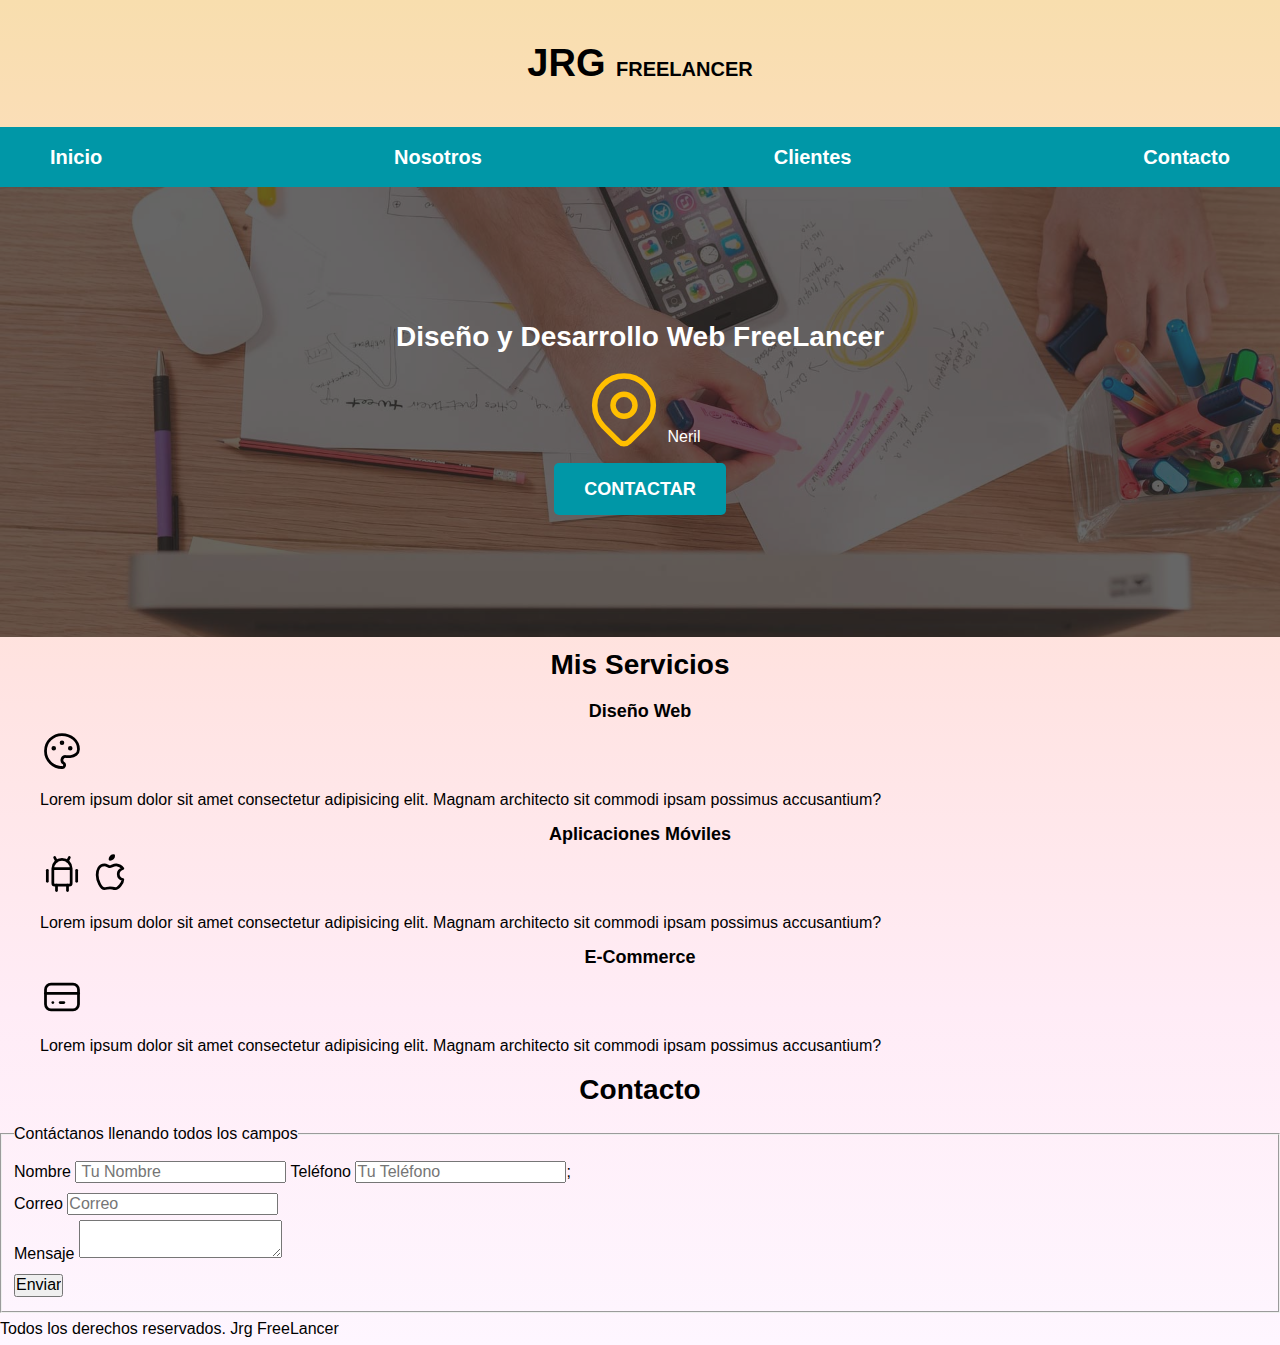
==== index.html @ c3576cb9 "Commit inicial" ====
<!DOCTYPE html>
<html lang="es">

<head>
    <meta charset="UTF-8">
    <meta http-equiv="X-UA-Compatible" content="IE=edge">
    <meta name="viewport" content="width=device-width, initial-scale=1.0">
    <title>FreeLancer</title>
    <link rel="preload" href="css/normalize.css" as="style">
    <link rel="stylesheet" href="css/normalize.css">
    <link rel="preconnect" href="https://fonts.googleapis.com">
    <link rel="preconnect" href="https://fonts.gstatic.com" crossorigin>
    <link href="https://fonts.googleapis.com/css2?family=Krub:wght@400;700&display=swap" rel="stylesheet">
    <link rel="preload" href="css/styles.css" as="style">
    <link rel="stylesheet" href="css/styles.css">
</head>

<body>
    <header class="header">
        <h1 class="header__title">Jrg <span>FreeLancer</span>
        </h1>
    </header>
    <div class="navbar--bg">
        <nav class="container navbar">
            <a class="navbar__links" href="#">Inicio</a>
            <a class="navbar__links" href="./nosotros.html">Nosotros</a>
            <a class="navbar__links" href="#">Clientes</a>
            <a class="navbar__links" href="#">Contacto</a>
        </nav>
    </div>
    <section class="hero">
        <div class="hero__content">
            <h2 class="hero__title">Diseño y Desarrollo Web FreeLancer</h2>
            <div class="hero__ubication">
                <svg xmlns="http://www.w3.org/2000/svg" class="icon icon-tabler icon-tabler-map-pin" width="88"
                    height="88" viewBox="0 0 24 24" stroke-width="1.5" stroke="#ffbf00" fill="none"
                    stroke-linecap="round" stroke-linejoin="round">
                    <path stroke="none" d="M0 0h24v24H0z" fill="none" />
                    <circle cx="12" cy="11" r="3" />
                    <path d="M17.657 16.657l-4.243 4.243a2 2 0 0 1 -2.827 0l-4.244 -4.243a8 8 0 1 1 11.314 0z" />
                </svg>
                <p>Neril</p>
            </div> <!-- .hero__ubication -->
            </di>
            <a class="btn" href="Contactar">Contactar</a>
        </div> <!-- .contenido__hero -->
    </section>
    <main class="container">
        <h2>Mis Servicios</h2>
        <section>
            <h3>Diseño Web</h3>
            <svg xmlns="http://www.w3.org/2000/svg" class="icon icon-tabler icon-tabler-palette" width="44" height="44"
                viewBox="0 0 24 24" stroke-width="1.5" stroke="#000000" fill="none" stroke-linecap="round"
                stroke-linejoin="round">
                <path stroke="none" d="M0 0h24v24H0z" fill="none" />
                <path
                    d="M12 21a9 9 0 1 1 0 -18a9 8 0 0 1 9 8a4.5 4 0 0 1 -4.5 4h-2.5a2 2 0 0 0 -1 3.75a1.3 1.3 0 0 1 -1 2.25" />
                <circle cx="7.5" cy="10.5" r=".5" fill="currentColor" />
                <circle cx="12" cy="7.5" r=".5" fill="currentColor" />
                <circle cx="16.5" cy="10.5" r=".5" fill="currentColor" />
            </svg>
            <p>Lorem ipsum dolor sit amet consectetur adipisicing elit. Magnam architecto sit commodi ipsam possimus
                accusantium?</p>
        </section>
        <section>
            <h3>Aplicaciones Móviles</h3>
            <svg xmlns="http://www.w3.org/2000/svg" class="icon icon-tabler icon-tabler-brand-android" width="44"
                height="44" viewBox="0 0 24 24" stroke-width="1.5" stroke="#000000" fill="none" stroke-linecap="round"
                stroke-linejoin="round">
                <path stroke="none" d="M0 0h24v24H0z" fill="none" />
                <line x1="4" y1="10" x2="4" y2="16" />
                <line x1="20" y1="10" x2="20" y2="16" />
                <path d="M7 9h10v8a1 1 0 0 1 -1 1h-8a1 1 0 0 1 -1 -1v-8a5 5 0 0 1 10 0" />
                <line x1="8" y1="3" x2="9" y2="5" />
                <line x1="16" y1="3" x2="15" y2="5" />
                <line x1="9" y1="18" x2="9" y2="21" />
                <line x1="15" y1="18" x2="15" y2="21" />
            </svg>
            <svg xmlns="http://www.w3.org/2000/svg" class="icon icon-tabler icon-tabler-brand-apple" width="44"
                height="44" viewBox="0 0 24 24" stroke-width="1.5" stroke="#000000" fill="none" stroke-linecap="round"
                stroke-linejoin="round">
                <path stroke="none" d="M0 0h24v24H0z" fill="none" />
                <path
                    d="M9 7c-3 0 -4 3 -4 5.5c0 3 2 7.5 4 7.5c1.088 -.046 1.679 -.5 3 -.5c1.312 0 1.5 .5 3 .5s4 -3 4 -5c-.028 -.01 -2.472 -.403 -2.5 -3c-.019 -2.17 2.416 -2.954 2.5 -3c-1.023 -1.492 -2.951 -1.963 -3.5 -2c-1.433 -.111 -2.83 1 -3.5 1c-.68 0 -1.9 -1 -3 -1z" />
                <path d="M12 4a2 2 0 0 0 2 -2a2 2 0 0 0 -2 2" />
            </svg>
            <p>Lorem ipsum dolor sit amet consectetur adipisicing elit. Magnam architecto sit commodi ipsam possimus
                accusantium?</p>
        </section>
        <h3>E-Commerce</h3>
        <svg xmlns="http://www.w3.org/2000/svg" class="icon icon-tabler icon-tabler-credit-card" width="44" height="44"
            viewBox="0 0 24 24" stroke-width="1.5" stroke="#000000" fill="none" stroke-linecap="round"
            stroke-linejoin="round">
            <path stroke="none" d="M0 0h24v24H0z" fill="none" />
            <rect x="3" y="5" width="18" height="14" rx="3" />
            <line x1="3" y1="10" x2="21" y2="10" />
            <line x1="7" y1="15" x2="7.01" y2="15" />
            <line x1="11" y1="15" x2="13" y2="15" />
        </svg>
        <section>
            <p>Lorem ipsum dolor sit amet consectetur adipisicing elit. Magnam architecto sit commodi ipsam possimus
                accusantium?</p>
        </section>
    </main>
    <section>
        <h2>Contacto</h2>
        <form action="">
            <fieldset>
                <legend>Contáctanos llenando todos los campos</legend>
                <div>
                    <label for="nombre">Nombre</label>
                    <input type="text" id="nombre" placeholder=" Tu Nombre">
                    <label for="telefono">Teléfono</label>
                    <input type="tel" id="telefono" placeholder="Tu Teléfono">;
                </div>
                <div>
                    <label for="correo">Correo</label>
                    <input type="mail" id="correo" placeholder="Correo">
                </div>
                <div>
                    <label for="mensaje">Mensaje</label>
                    <textarea name="mensaje" id="mensaje"></textarea>
                </div>
                <div> <input type="submit" value="Enviar"></div>
            </fieldset>
        </form>
    </section>
    <footer>
        <p>Todos los derechos reservados. Jrg FreeLancer</p>
    </footer>
</body>

</html>
---- css/styles.css ----
:root {
  --blanco: #fff;
  --dark: #212121;
  --primary: #ffc107;
  --secondary: #0097a7;
  --grey: #757575;
}

/** GLOBALES **/
html {
  font-size: 62.5%;
  font-family: 'Krub', sans-serif;
  box-sizing: border-box;
}

*,
*::before,
*::after {
  margin: 0;
  padding: 0;
  box-sizing: inherit;
}

body {
  font-size: 16rem; /* 1rem = 10px */
  background-image: linear-gradient(
    to top,
    #fef6ff,
    #ffecf6,
    #ffe3e1,
    #ffdec6,
    #f8deae
  );
}

body {
  font-family: 'Lato', sans-serif;
  font-size: 1.6rem;
  line-height: 2;
}

.container {
  max-width: 120rem;
  margin: 0 auto;
}

.btn {
  background-color: var(--secondary);
  color: var(--blanco);
  padding: 0.8rem 3rem;
  margin-top: 1rem;
  font-size: 1.8rem;
  font-weight: 700;
  text-decoration: none;
  text-align: center;
  text-transform: uppercase;
  border-radius: 0.5rem;
  width: 90%;
}

@media (min-width: 768px) {
  .btn {
    width: auto;
  }
}

/** TIPOGRAFÍA **/
h1 {
  font-size: 3.8rem;
}

h2 {
  font-size: 2.8rem;
}

h3 {
  font-size: 1.8rem;
}

h1,
h2,
h3 {
  text-align: center;
}

/** UTILIDADES **/

/** TÍTULOS **/
.header__title {
  text-transform: uppercase;
}

.header__title span {
  font-size: 2rem;
}

/** NAVEGACIÓN PRINICIPAL **/
.navbar--bg {
  background-color: var(--secondary);
}

.navbar {
  display: flex;
  flex-direction: column;
  align-items: center;
}

@media (min-width: 768px) {
  .navbar {
    flex-direction: row;
    justify-content: space-between;
  }
}

.navbar__links {
  text-decoration: none;
  color: var(--blanco);
  padding: 1rem;
  font-weight: 700;
  font-size: 2rem;
}

.navbar__links:hover {
  background-color: var(--primary);
  color: var(--dark);
}

/** HERO SECTION **/
.hero {
  background-image: url(../img/hero.jpg);
  background-size: cover;
  background-repeat: no-repeat;
  height: 45rem;
  position: relative;
}

.hero__content {
  position: absolute;
  background-color: rgb(37 37 37 / 70%);
  width: 100%;
  height: 100%;
  display: flex;
  flex-direction: column;
  align-items: center;
  justify-content: center;
}

.hero__title {
  color: var(--blanco);
}

.hero__ubication {
  display: flex;
  align-items: flex-end;
  color: var(--blanco);
}
---- css/styles.css ----
:root {
  --blanco: #fff;
  --dark: #212121;
  --primary: #ffc107;
  --secondary: #0097a7;
  --grey: #757575;
}

/** GLOBALES **/
html {
  font-size: 62.5%;
  font-family: 'Krub', sans-serif;
  box-sizing: border-box;
}

*,
*::before,
*::after {
  margin: 0;
  padding: 0;
  box-sizing: inherit;
}

body {
  font-size: 16rem; /* 1rem = 10px */
  background-image: linear-gradient(
    to top,
    #fef6ff,
    #ffecf6,
    #ffe3e1,
    #ffdec6,
    #f8deae
  );
}

body {
  font-family: 'Lato', sans-serif;
  font-size: 1.6rem;
  line-height: 2;
}

.container {
  max-width: 120rem;
  margin: 0 auto;
}

.btn {
  background-color: var(--secondary);
  color: var(--blanco);
  padding: 0.8rem 3rem;
  margin-top: 1rem;
  font-size: 1.8rem;
  font-weight: 700;
  text-decoration: none;
  text-align: center;
  text-transform: uppercase;
  border-radius: 0.5rem;
  width: 90%;
}

@media (min-width: 768px) {
  .btn {
    width: auto;
  }
}

/** TIPOGRAFÍA **/
h1 {
  font-size: 3.8rem;
}

h2 {
  font-size: 2.8rem;
}

h3 {
  font-size: 1.8rem;
}

h1,
h2,
h3 {
  text-align: center;
}

/** UTILIDADES **/

/** TÍTULOS **/
.header__title {
  text-transform: uppercase;
}

.header__title span {
  font-size: 2rem;
}

/** NAVEGACIÓN PRINICIPAL **/
.navbar--bg {
  background-color: var(--secondary);
}

.navbar {
  display: flex;
  flex-direction: column;
  align-items: center;
}

@media (min-width: 768px) {
  .navbar {
    flex-direction: row;
    justify-content: space-between;
  }
}

.navbar__links {
  text-decoration: none;
  color: var(--blanco);
  padding: 1rem;
  font-weight: 700;
  font-size: 2rem;
}

.navbar__links:hover {
  background-color: var(--primary);
  color: var(--dark);
}

/** HERO SECTION **/
.hero {
  background-image: url(../img/hero.jpg);
  background-size: cover;
  background-repeat: no-repeat;
  height: 45rem;
  position: relative;
}

.hero__content {
  position: absolute;
  background-color: rgb(37 37 37 / 70%);
  width: 100%;
  height: 100%;
  display: flex;
  flex-direction: column;
  align-items: center;
  justify-content: center;
}

.hero__title {
  color: var(--blanco);
}

.hero__ubication {
  display: flex;
  align-items: flex-end;
  color: var(--blanco);
}
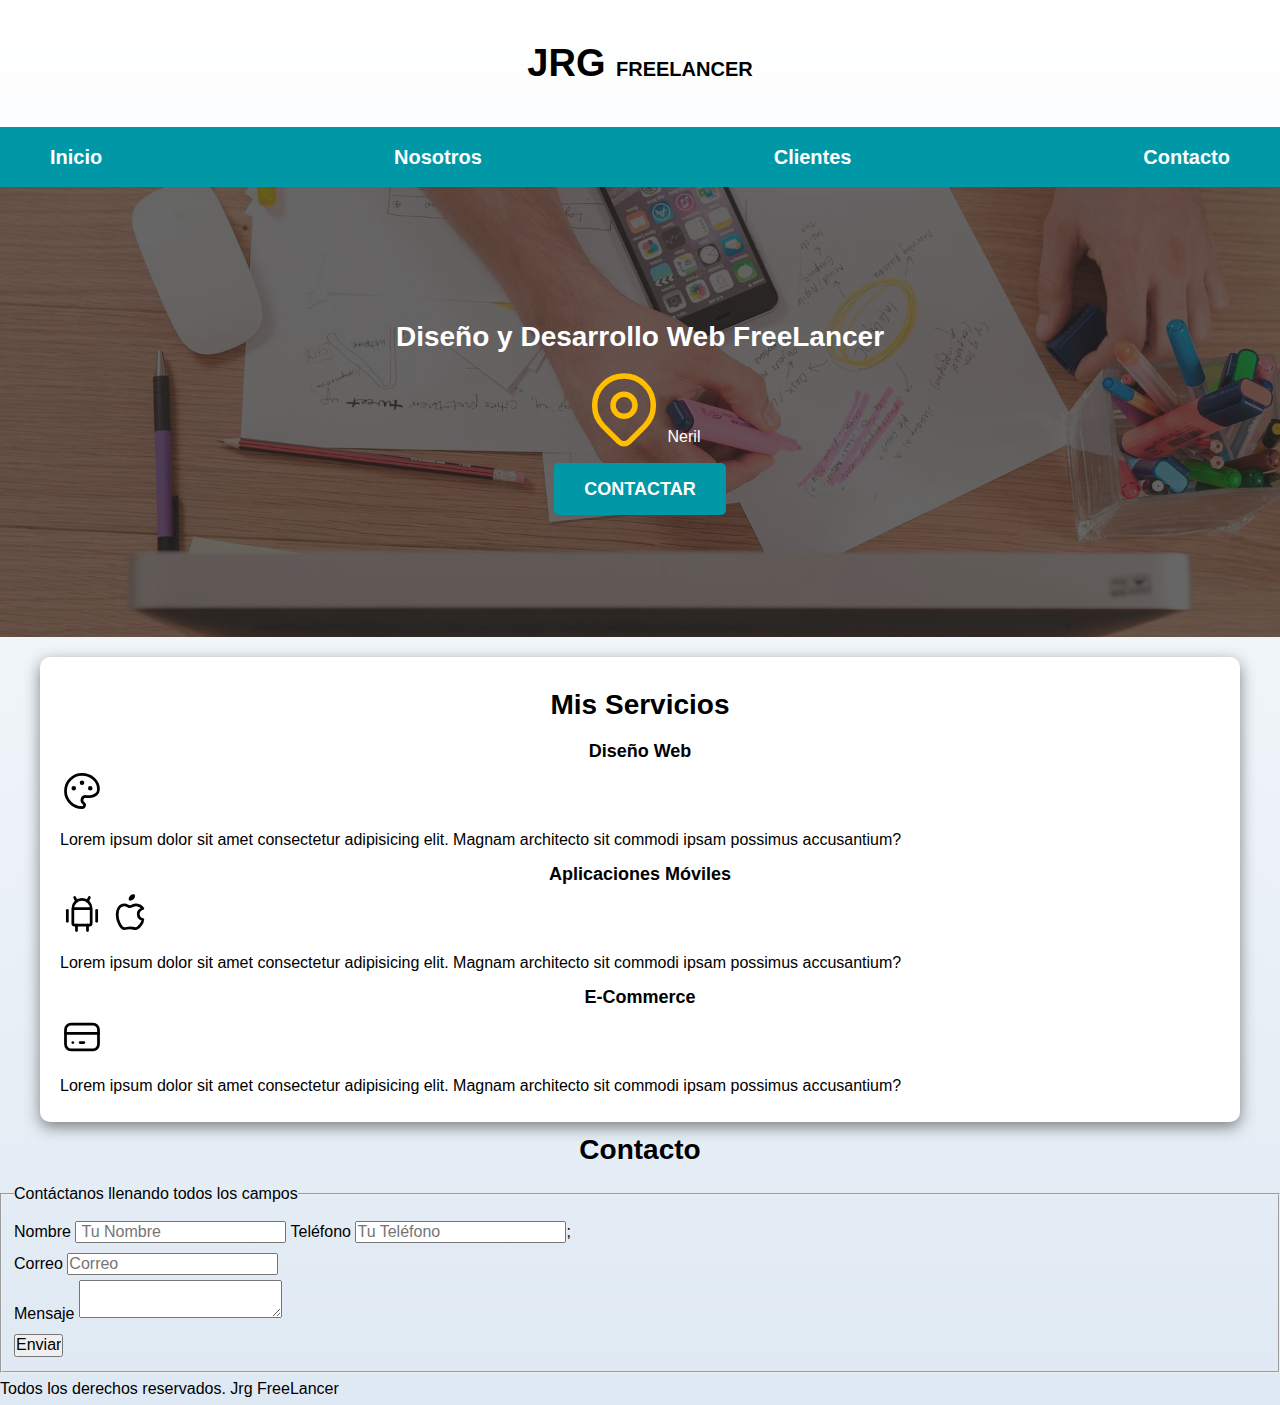
==== commit 4adf5044: "Añadido gradiente y sombra container" ====
--- a/index.html
+++ b/index.html
@@ -45,7 +45,7 @@
             <a class="btn" href="Contactar">Contactar</a>
         </div> <!-- .contenido__hero -->
     </section>
-    <main class="container">
+    <main class="container shadow">
         <h2>Mis Servicios</h2>
         <section>
             <h3>Diseño Web</h3>
--- a/css/styles.css
+++ b/css/styles.css
@@ -4,6 +4,7 @@
   --primary: #ffc107;
   --secondary: #0097a7;
   --grey: #757575;
+  --light-blue: #dfe9f3;
 }
 
 /** GLOBALES **/
@@ -23,13 +24,18 @@
 
 body {
   font-size: 16rem; /* 1rem = 10px */
-  background-image: linear-gradient(
+  /* background-image: linear-gradient(
     to top,
     #fef6ff,
     #ffecf6,
     #ffe3e1,
     #ffdec6,
     #f8deae
+  ); */
+  background-image: linear-gradient(
+    to top,
+    var(--light-blue) 0%,
+    var(--blanco) 100%
   );
 }
 
@@ -62,6 +68,15 @@
   .btn {
     width: auto;
   }
+}
+
+.shadow {
+  -webkit-box-shadow: 0px 5px 15px 0px rgba(66, 66, 66, 0.64);
+  -moz-box-shadow: 0px 5px 15px 0px rgba(66, 66, 66, 0.64);
+  box-shadow: 0px 5px 15px 0px rgba(66, 66, 66, 0.64);
+  background-color: var(--blanco);
+  padding: 2rem;
+  border-radius: 1rem;
 }
 
 /** TIPOGRAFÍA **/
@@ -132,6 +147,7 @@
   background-repeat: no-repeat;
   height: 45rem;
   position: relative;
+  margin-bottom: 2rem;
 }
 
 .hero__content {
--- a/css/styles.css
+++ b/css/styles.css
@@ -4,6 +4,7 @@
   --primary: #ffc107;
   --secondary: #0097a7;
   --grey: #757575;
+  --light-blue: #dfe9f3;
 }
 
 /** GLOBALES **/
@@ -23,13 +24,18 @@
 
 body {
   font-size: 16rem; /* 1rem = 10px */
-  background-image: linear-gradient(
+  /* background-image: linear-gradient(
     to top,
     #fef6ff,
     #ffecf6,
     #ffe3e1,
     #ffdec6,
     #f8deae
+  ); */
+  background-image: linear-gradient(
+    to top,
+    var(--light-blue) 0%,
+    var(--blanco) 100%
   );
 }
 
@@ -62,6 +68,15 @@
   .btn {
     width: auto;
   }
+}
+
+.shadow {
+  -webkit-box-shadow: 0px 5px 15px 0px rgba(66, 66, 66, 0.64);
+  -moz-box-shadow: 0px 5px 15px 0px rgba(66, 66, 66, 0.64);
+  box-shadow: 0px 5px 15px 0px rgba(66, 66, 66, 0.64);
+  background-color: var(--blanco);
+  padding: 2rem;
+  border-radius: 1rem;
 }
 
 /** TIPOGRAFÍA **/
@@ -132,6 +147,7 @@
   background-repeat: no-repeat;
   height: 45rem;
   position: relative;
+  margin-bottom: 2rem;
 }
 
 .hero__content {
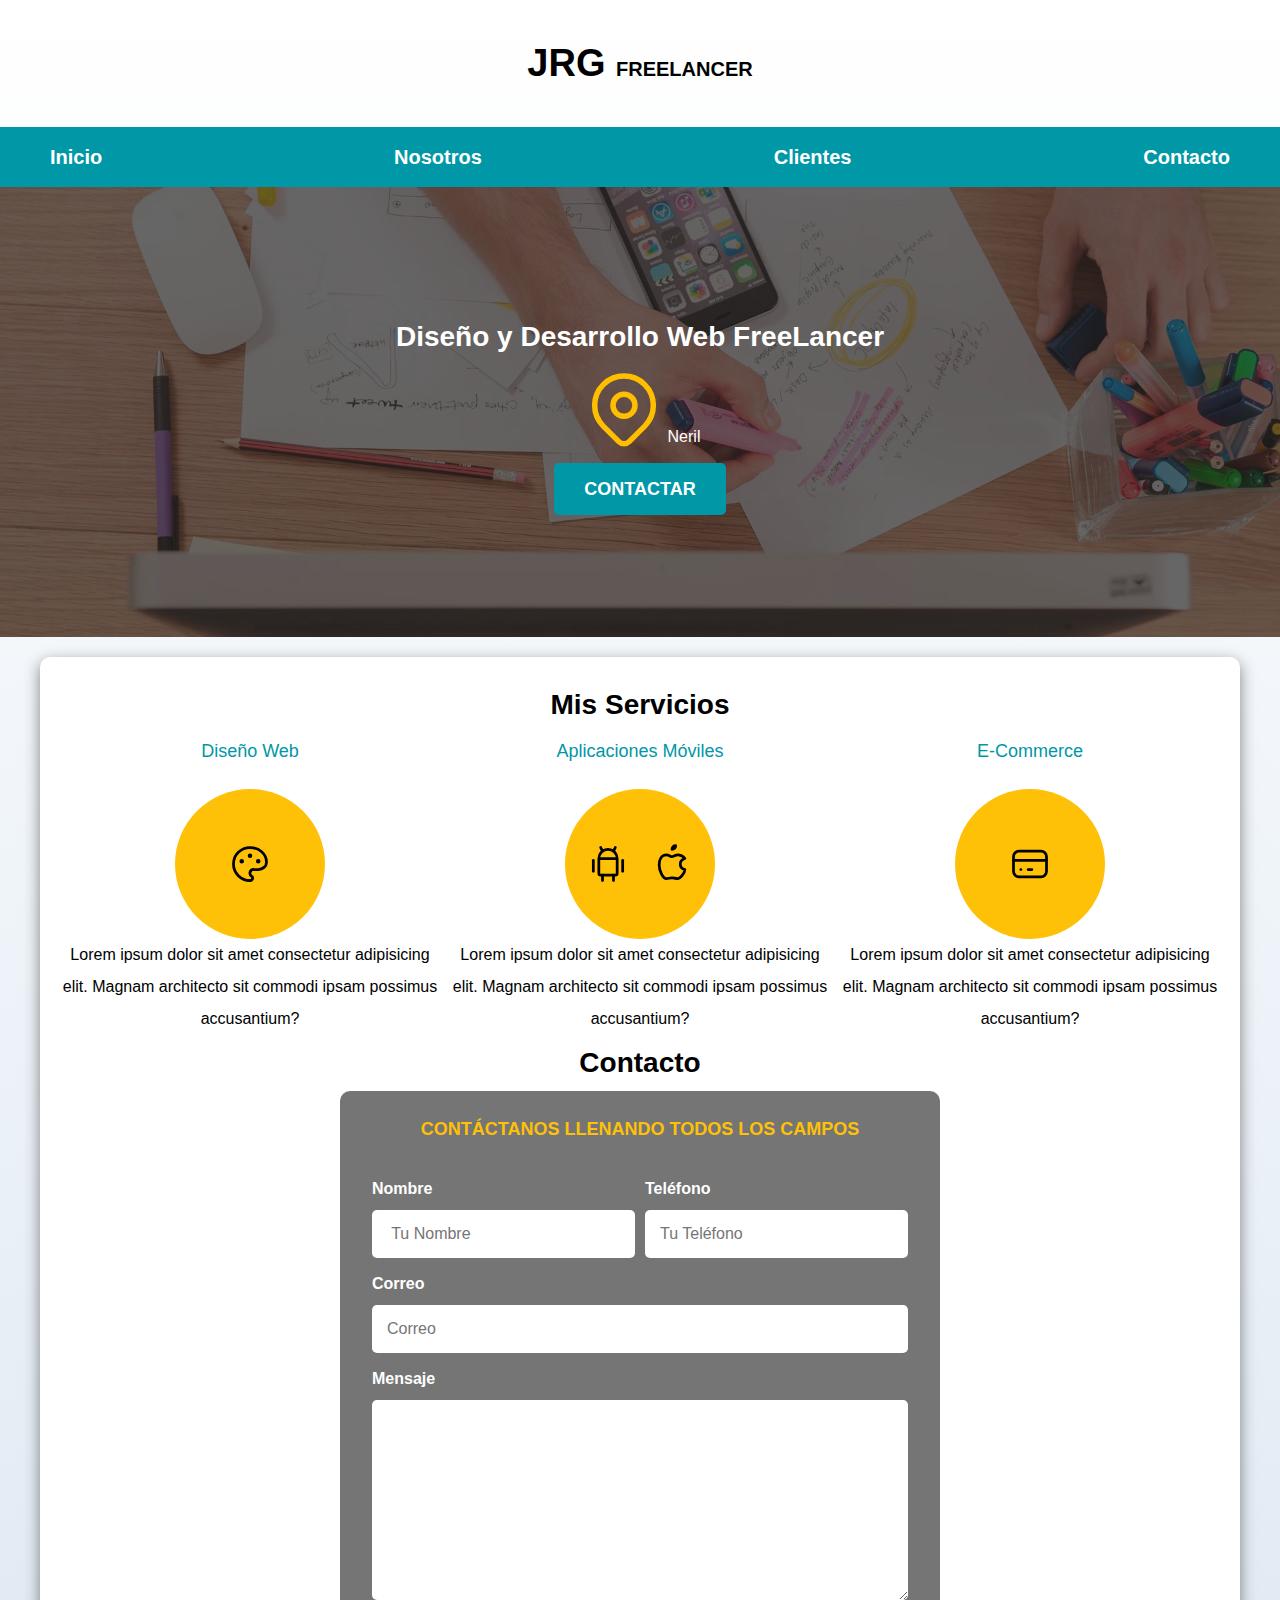
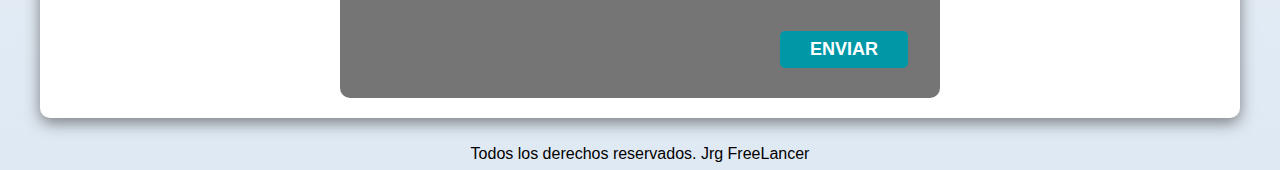
==== commit 818cb684: "Estructura finalizada" ====
--- a/index.html
+++ b/index.html
@@ -47,85 +47,106 @@
     </section>
     <main class="container shadow">
         <h2>Mis Servicios</h2>
+        <div class="services">
+            <section class="services__card">
+                <h3 class="services__heading">Diseño Web</h3>
+                <div class="services__icon">
+                    <svg xmlns="http://www.w3.org/2000/svg" class="icon icon-tabler icon-tabler-palette" width="44"
+                        height="44" viewBox="0 0 24 24" stroke-width="1.5" stroke="#000000" fill="none"
+                        stroke-linecap="round" stroke-linejoin="round">
+                        <path stroke="none" d="M0 0h24v24H0z" fill="none" />
+                        <path
+                            d="M12 21a9 9 0 1 1 0 -18a9 8 0 0 1 9 8a4.5 4 0 0 1 -4.5 4h-2.5a2 2 0 0 0 -1 3.75a1.3 1.3 0 0 1 -1 2.25" />
+                        <circle cx="7.5" cy="10.5" r=".5" fill="currentColor" />
+                        <circle cx="12" cy="7.5" r=".5" fill="currentColor" />
+                        <circle cx="16.5" cy="10.5" r=".5" fill="currentColor" />
+                    </svg>
+                </div>
+                <p class="services__paragraph">Lorem ipsum dolor sit amet consectetur adipisicing elit. Magnam
+                    architecto sit commodi ipsam
+                    possimus
+                    accusantium?</p>
+            </section>
+            <section class="services__card">
+                <h3 class="services__heading">Aplicaciones Móviles</h3>
+                <div class="services__icon">
+                    <svg xmlns="http://www.w3.org/2000/svg" class="icon icon-tabler icon-tabler-brand-android"
+                        width="44" height="44" viewBox="0 0 24 24" stroke-width="1.5" stroke="#000000" fill="none"
+                        stroke-linecap="round" stroke-linejoin="round">
+                        <path stroke="none" d="M0 0h24v24H0z" fill="none" />
+                        <line x1="4" y1="10" x2="4" y2="16" />
+                        <line x1="20" y1="10" x2="20" y2="16" />
+                        <path d="M7 9h10v8a1 1 0 0 1 -1 1h-8a1 1 0 0 1 -1 -1v-8a5 5 0 0 1 10 0" />
+                        <line x1="8" y1="3" x2="9" y2="5" />
+                        <line x1="16" y1="3" x2="15" y2="5" />
+                        <line x1="9" y1="18" x2="9" y2="21" />
+                        <line x1="15" y1="18" x2="15" y2="21" />
+                    </svg>
+                    <svg xmlns="http://www.w3.org/2000/svg" class="icon icon-tabler icon-tabler-brand-apple" width="44"
+                        height="44" viewBox="0 0 24 24" stroke-width="1.5" stroke="#000000" fill="none"
+                        stroke-linecap="round" stroke-linejoin="round">
+                        <path stroke="none" d="M0 0h24v24H0z" fill="none" />
+                        <path
+                            d="M9 7c-3 0 -4 3 -4 5.5c0 3 2 7.5 4 7.5c1.088 -.046 1.679 -.5 3 -.5c1.312 0 1.5 .5 3 .5s4 -3 4 -5c-.028 -.01 -2.472 -.403 -2.5 -3c-.019 -2.17 2.416 -2.954 2.5 -3c-1.023 -1.492 -2.951 -1.963 -3.5 -2c-1.433 -.111 -2.83 1 -3.5 1c-.68 0 -1.9 -1 -3 -1z" />
+                        <path d="M12 4a2 2 0 0 0 2 -2a2 2 0 0 0 -2 2" />
+                    </svg>
+                </div>
+                <p class="services__paragraph">Lorem ipsum dolor sit amet consectetur adipisicing elit. Magnam
+                    architecto sit commodi ipsam
+                    possimus
+                    accusantium?</p>
+            </section>
+            <section class="services__card">
+                <h3 class="services__heading">E-Commerce</h3>
+                <div class="services__icon">
+                    <svg xmlns="http://www.w3.org/2000/svg" class="icon icon-tabler icon-tabler-credit-card" width="44"
+                        height="44" viewBox="0 0 24 24" stroke-width="1.5" stroke="#000000" fill="none"
+                        stroke-linecap="round" stroke-linejoin="round">
+                        <path stroke="none" d="M0 0h24v24H0z" fill="none" />
+                        <rect x="3" y="5" width="18" height="14" rx="3" />
+                        <line x1="3" y1="10" x2="21" y2="10" />
+                        <line x1="7" y1="15" x2="7.01" y2="15" />
+                        <line x1="11" y1="15" x2="13" y2="15" />
+                    </svg>
+                </div>
+                <p class="services__paragraph">Lorem ipsum dolor sit amet consectetur adipisicing elit. Magnam
+                    architecto sit commodi ipsam
+                    possimus
+                    accusantium?</p>
+            </section>
+        </div>
+
         <section>
-            <h3>Diseño Web</h3>
-            <svg xmlns="http://www.w3.org/2000/svg" class="icon icon-tabler icon-tabler-palette" width="44" height="44"
-                viewBox="0 0 24 24" stroke-width="1.5" stroke="#000000" fill="none" stroke-linecap="round"
-                stroke-linejoin="round">
-                <path stroke="none" d="M0 0h24v24H0z" fill="none" />
-                <path
-                    d="M12 21a9 9 0 1 1 0 -18a9 8 0 0 1 9 8a4.5 4 0 0 1 -4.5 4h-2.5a2 2 0 0 0 -1 3.75a1.3 1.3 0 0 1 -1 2.25" />
-                <circle cx="7.5" cy="10.5" r=".5" fill="currentColor" />
-                <circle cx="12" cy="7.5" r=".5" fill="currentColor" />
-                <circle cx="16.5" cy="10.5" r=".5" fill="currentColor" />
-            </svg>
-            <p>Lorem ipsum dolor sit amet consectetur adipisicing elit. Magnam architecto sit commodi ipsam possimus
-                accusantium?</p>
-        </section>
-        <section>
-            <h3>Aplicaciones Móviles</h3>
-            <svg xmlns="http://www.w3.org/2000/svg" class="icon icon-tabler icon-tabler-brand-android" width="44"
-                height="44" viewBox="0 0 24 24" stroke-width="1.5" stroke="#000000" fill="none" stroke-linecap="round"
-                stroke-linejoin="round">
-                <path stroke="none" d="M0 0h24v24H0z" fill="none" />
-                <line x1="4" y1="10" x2="4" y2="16" />
-                <line x1="20" y1="10" x2="20" y2="16" />
-                <path d="M7 9h10v8a1 1 0 0 1 -1 1h-8a1 1 0 0 1 -1 -1v-8a5 5 0 0 1 10 0" />
-                <line x1="8" y1="3" x2="9" y2="5" />
-                <line x1="16" y1="3" x2="15" y2="5" />
-                <line x1="9" y1="18" x2="9" y2="21" />
-                <line x1="15" y1="18" x2="15" y2="21" />
-            </svg>
-            <svg xmlns="http://www.w3.org/2000/svg" class="icon icon-tabler icon-tabler-brand-apple" width="44"
-                height="44" viewBox="0 0 24 24" stroke-width="1.5" stroke="#000000" fill="none" stroke-linecap="round"
-                stroke-linejoin="round">
-                <path stroke="none" d="M0 0h24v24H0z" fill="none" />
-                <path
-                    d="M9 7c-3 0 -4 3 -4 5.5c0 3 2 7.5 4 7.5c1.088 -.046 1.679 -.5 3 -.5c1.312 0 1.5 .5 3 .5s4 -3 4 -5c-.028 -.01 -2.472 -.403 -2.5 -3c-.019 -2.17 2.416 -2.954 2.5 -3c-1.023 -1.492 -2.951 -1.963 -3.5 -2c-1.433 -.111 -2.83 1 -3.5 1c-.68 0 -1.9 -1 -3 -1z" />
-                <path d="M12 4a2 2 0 0 0 2 -2a2 2 0 0 0 -2 2" />
-            </svg>
-            <p>Lorem ipsum dolor sit amet consectetur adipisicing elit. Magnam architecto sit commodi ipsam possimus
-                accusantium?</p>
-        </section>
-        <h3>E-Commerce</h3>
-        <svg xmlns="http://www.w3.org/2000/svg" class="icon icon-tabler icon-tabler-credit-card" width="44" height="44"
-            viewBox="0 0 24 24" stroke-width="1.5" stroke="#000000" fill="none" stroke-linecap="round"
-            stroke-linejoin="round">
-            <path stroke="none" d="M0 0h24v24H0z" fill="none" />
-            <rect x="3" y="5" width="18" height="14" rx="3" />
-            <line x1="3" y1="10" x2="21" y2="10" />
-            <line x1="7" y1="15" x2="7.01" y2="15" />
-            <line x1="11" y1="15" x2="13" y2="15" />
-        </svg>
-        <section>
-            <p>Lorem ipsum dolor sit amet consectetur adipisicing elit. Magnam architecto sit commodi ipsam possimus
-                accusantium?</p>
+            <h2>Contacto</h2>
+            <form class="formulario">
+                <fieldset class="formulario__fieldset">
+                    <legend class="formulario__legend">Contáctanos llenando todos los campos</legend>
+                    <div class="formulario__content">
+                        <div class="formulario__campo">
+                            <label for="nombre">Nombre</label>
+                            <input class="formulario__input" type="text" id="nombre" placeholder=" Tu Nombre">
+                        </div>
+                        <div>
+                            <label for="telefono">Teléfono</label>
+                            <input class="formulario__input" type="tel" id="telefono" placeholder="Tu Teléfono">
+                        </div>
+                        <div class="formulario__campo">
+                            <label for="correo">Correo</label>
+                            <input class="formulario__input" type="mail" id="correo" placeholder="Correo">
+                        </div>
+                        <div class="formulario__campo">
+                            <label for="mensaje">Mensaje</label>
+                            <textarea class="formulario__input" name="mensaje" id="mensaje"></textarea>
+                        </div>
+                    </div>
+                    <div class="flex right-align">
+                        <input class="btn w-sm-100" type="submit" value="Enviar">
+                    </div>
+                </fieldset>
+            </form>
         </section>
     </main>
-    <section>
-        <h2>Contacto</h2>
-        <form action="">
-            <fieldset>
-                <legend>Contáctanos llenando todos los campos</legend>
-                <div>
-                    <label for="nombre">Nombre</label>
-                    <input type="text" id="nombre" placeholder=" Tu Nombre">
-                    <label for="telefono">Teléfono</label>
-                    <input type="tel" id="telefono" placeholder="Tu Teléfono">;
-                </div>
-                <div>
-                    <label for="correo">Correo</label>
-                    <input type="mail" id="correo" placeholder="Correo">
-                </div>
-                <div>
-                    <label for="mensaje">Mensaje</label>
-                    <textarea name="mensaje" id="mensaje"></textarea>
-                </div>
-                <div> <input type="submit" value="Enviar"></div>
-            </fieldset>
-        </form>
-    </section>
-    <footer>
+    <footer class="footer text-center">
         <p>Todos los derechos reservados. Jrg FreeLancer</p>
     </footer>
 </body>
--- a/css/styles.css
+++ b/css/styles.css
@@ -12,6 +12,15 @@
   font-size: 62.5%;
   font-family: 'Krub', sans-serif;
   box-sizing: border-box;
+  scroll-snap-type: y mandatory;
+}
+
+/** Scroll Snap **/
+.services,
+.navbar,
+.formulario {
+  scroll-snap-align: center;
+  scroll-snap-stop: always;
 }
 
 *,
@@ -62,12 +71,17 @@
   text-transform: uppercase;
   border-radius: 0.5rem;
   width: 90%;
+  border: none;
 }
 
 @media (min-width: 768px) {
   .btn {
     width: auto;
   }
+}
+
+.btn:hover {
+  cursor: pointer;
 }
 
 .shadow {
@@ -99,6 +113,27 @@
 }
 
 /** UTILIDADES **/
+.w-sm-100 {
+  width: 100%;
+}
+
+@media (min-width: 768px) {
+  .w-sm-100 {
+    width: auto;
+  }
+}
+
+.flex {
+  display: flex;
+}
+
+.right-align {
+  justify-content: flex-end;
+}
+
+.text-center {
+  text-align: center;
+}
 
 /** TÍTULOS **/
 .header__title {
@@ -170,3 +205,101 @@
   align-items: flex-end;
   color: var(--blanco);
 }
+
+/** SERVICES **/
+@media (min-width: 768px) {
+  .services {
+    display: grid;
+    grid-template-columns: repeat(3, 1fr);
+    gap: 1rem;
+  }
+}
+
+.services__heading {
+  color: var(--secondary);
+  font-weight: 400;
+  margin-bottom: 2rem;
+}
+
+.services__card {
+  display: flex;
+  flex-direction: column;
+  align-items: center;
+}
+
+.services__icon {
+  height: 15rem;
+  width: 15rem;
+  background-color: var(--primary);
+  border-radius: 50%;
+  display: flex;
+  justify-content: space-evenly;
+  align-items: center;
+}
+
+.services__paragraph {
+  line-height: 2;
+  text-align: center;
+}
+
+/** Contacto **/
+.formulario {
+  background-color: var(--grey);
+  width: min(60rem, 100%);
+  margin: 0 auto;
+  padding: 2rem;
+  border-radius: 1rem;
+}
+
+.formulario__fieldset {
+  border: none;
+}
+
+.formulario__legend {
+  color: var(--primary);
+  text-align: center;
+  font-size: 1.8rem;
+  font-weight: 700;
+  margin-bottom: 2rem;
+  text-transform: uppercase;
+}
+
+@media (min-width: 768px) {
+  .formulario__content {
+    display: grid;
+    grid-template-columns: repeat(2, 1fr);
+    column-gap: 1rem;
+  }
+
+  .formulario__campo:nth-child(3),
+  .formulario__campo:nth-child(4) {
+    grid-column: 1 / 3;
+  }
+}
+
+.formulario__campo {
+  margin-bottom: 1rem;
+}
+
+.formulario label {
+  color: var(--blanco);
+  font-weight: bold;
+  margin-bottom: 0.5rem;
+  display: block;
+}
+
+.formulario__input {
+  width: 100%;
+  border: none;
+  padding: 1.5rem;
+  border-radius: 0.5rem;
+}
+
+.formulario__campo textarea {
+  height: 20rem;
+}
+
+/** Footer **/
+.footer {
+  margin-top: 2rem;
+}
--- a/css/styles.css
+++ b/css/styles.css
@@ -12,6 +12,15 @@
   font-size: 62.5%;
   font-family: 'Krub', sans-serif;
   box-sizing: border-box;
+  scroll-snap-type: y mandatory;
+}
+
+/** Scroll Snap **/
+.services,
+.navbar,
+.formulario {
+  scroll-snap-align: center;
+  scroll-snap-stop: always;
 }
 
 *,
@@ -62,12 +71,17 @@
   text-transform: uppercase;
   border-radius: 0.5rem;
   width: 90%;
+  border: none;
 }
 
 @media (min-width: 768px) {
   .btn {
     width: auto;
   }
+}
+
+.btn:hover {
+  cursor: pointer;
 }
 
 .shadow {
@@ -99,6 +113,27 @@
 }
 
 /** UTILIDADES **/
+.w-sm-100 {
+  width: 100%;
+}
+
+@media (min-width: 768px) {
+  .w-sm-100 {
+    width: auto;
+  }
+}
+
+.flex {
+  display: flex;
+}
+
+.right-align {
+  justify-content: flex-end;
+}
+
+.text-center {
+  text-align: center;
+}
 
 /** TÍTULOS **/
 .header__title {
@@ -170,3 +205,101 @@
   align-items: flex-end;
   color: var(--blanco);
 }
+
+/** SERVICES **/
+@media (min-width: 768px) {
+  .services {
+    display: grid;
+    grid-template-columns: repeat(3, 1fr);
+    gap: 1rem;
+  }
+}
+
+.services__heading {
+  color: var(--secondary);
+  font-weight: 400;
+  margin-bottom: 2rem;
+}
+
+.services__card {
+  display: flex;
+  flex-direction: column;
+  align-items: center;
+}
+
+.services__icon {
+  height: 15rem;
+  width: 15rem;
+  background-color: var(--primary);
+  border-radius: 50%;
+  display: flex;
+  justify-content: space-evenly;
+  align-items: center;
+}
+
+.services__paragraph {
+  line-height: 2;
+  text-align: center;
+}
+
+/** Contacto **/
+.formulario {
+  background-color: var(--grey);
+  width: min(60rem, 100%);
+  margin: 0 auto;
+  padding: 2rem;
+  border-radius: 1rem;
+}
+
+.formulario__fieldset {
+  border: none;
+}
+
+.formulario__legend {
+  color: var(--primary);
+  text-align: center;
+  font-size: 1.8rem;
+  font-weight: 700;
+  margin-bottom: 2rem;
+  text-transform: uppercase;
+}
+
+@media (min-width: 768px) {
+  .formulario__content {
+    display: grid;
+    grid-template-columns: repeat(2, 1fr);
+    column-gap: 1rem;
+  }
+
+  .formulario__campo:nth-child(3),
+  .formulario__campo:nth-child(4) {
+    grid-column: 1 / 3;
+  }
+}
+
+.formulario__campo {
+  margin-bottom: 1rem;
+}
+
+.formulario label {
+  color: var(--blanco);
+  font-weight: bold;
+  margin-bottom: 0.5rem;
+  display: block;
+}
+
+.formulario__input {
+  width: 100%;
+  border: none;
+  padding: 1.5rem;
+  border-radius: 0.5rem;
+}
+
+.formulario__campo textarea {
+  height: 20rem;
+}
+
+/** Footer **/
+.footer {
+  margin-top: 2rem;
+}
